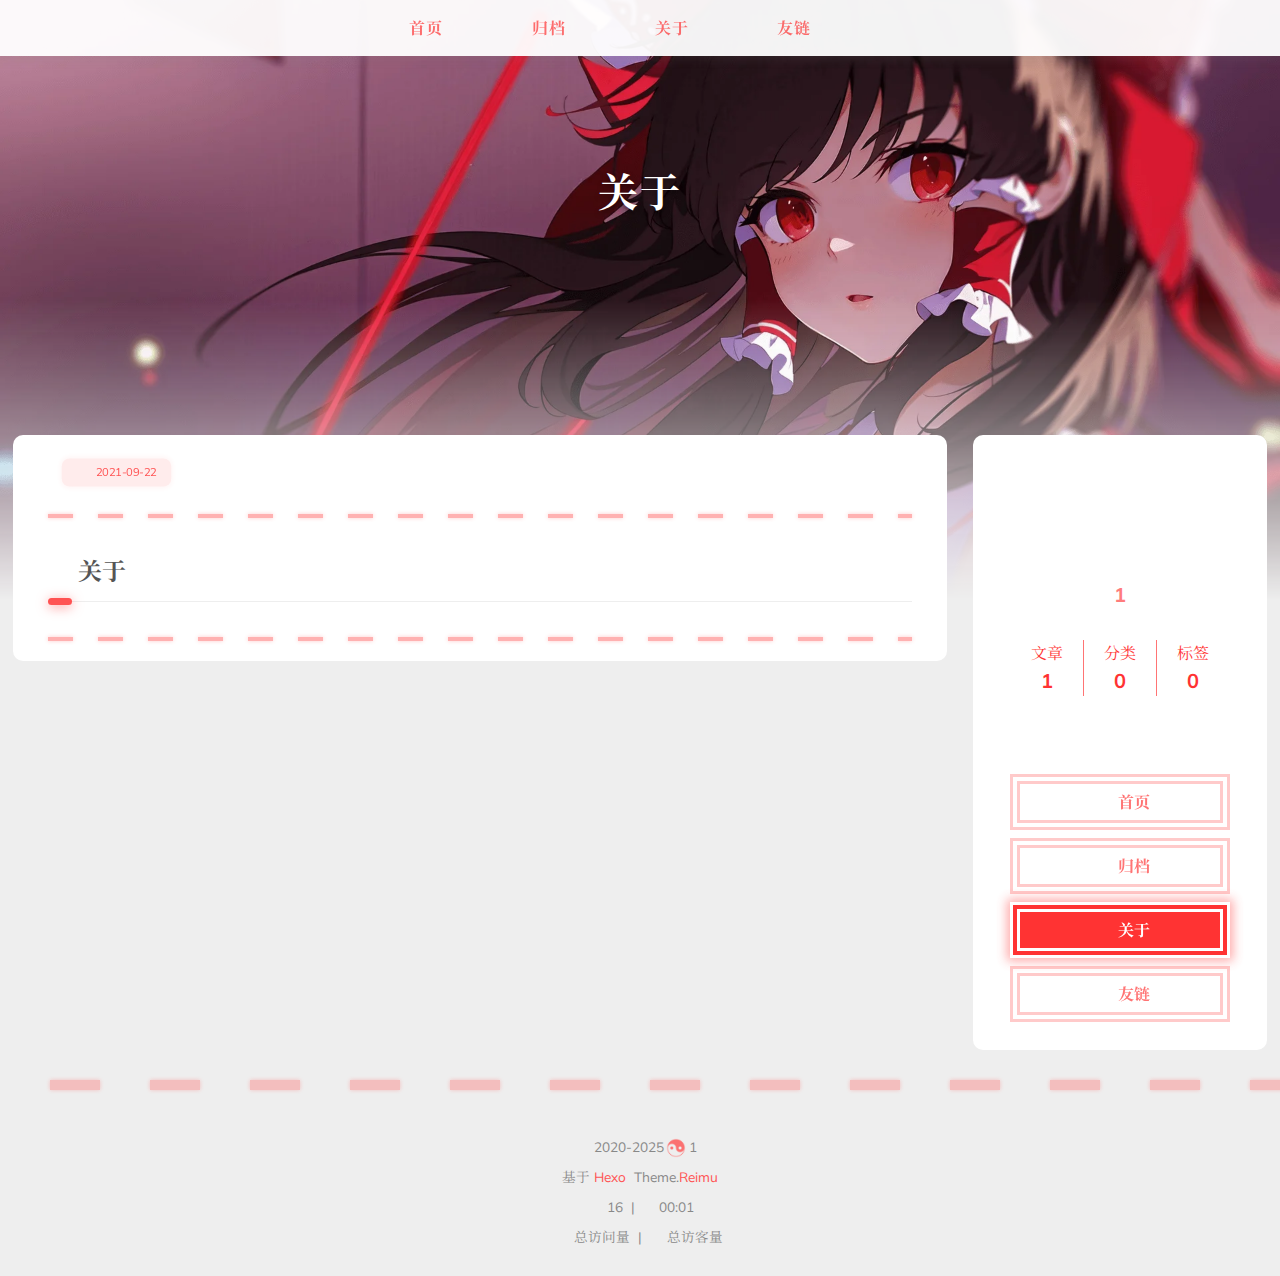
==== about/index.html @ 9345ba69 "Site updated: 2025-03-13 12:54:24" ====
<!DOCTYPE html>
  <html lang="zh-CN"  
    
      data-theme-mode="auto"
    
  >
  <head>
  
  <meta charset="utf-8">
  

  

  

  <script>window.REIMU_CONFIG = {};window.REIMU_CONFIG.icon_font = '4552607_0khxww3tj3q9';window.REIMU_CONFIG.clipboard_tips = {"success":"复制成功(*^▽^*)","fail":"复制失败 (ﾟ⊿ﾟ)ﾂ","copyright":{"enable":false,"count":50,"content":"本文版权：本博客所有文章除特别声明外，均采用 BY-NC-SA 许可协议。转载请注明出处！"}};window.REIMU_CONFIG.code_block = {"expand":true};window.REIMU_CONFIG.base = 'https://01.github.io';</script>
  
  <title>
    关于 |
    
    01&#39;blog
  </title>
  <meta name="viewport" content="width=device-width, initial-scale=1, shrink-to-fit=no">
  <link rel="preconnect" href="https://fonts.gstatic.com/" crossorigin><link rel="preload" as="style" href="https://fonts.googleapis.com/css?family=Mulish:400,400italic,700,700italic%7CNoto%20Serif%20SC:400,400italic,700,700italic&display=swap"><link rel="stylesheet" href="https://fonts.googleapis.com/css?family=Mulish:400,400italic,700,700italic%7CNoto%20Serif%20SC:400,400italic,700,700italic&display=swap" media="print" onload="this.media&#x3D;&#39;all&#39;">
  
    <link rel="preload" href="//at.alicdn.com/t/c/font_4552607_0khxww3tj3q9.woff2" as="font" type="font/woff2" crossorigin="anonymous">
  
  
    
<link rel="stylesheet" href="/css/loader.css">

  
  
    <meta name="description" content="关于">
<meta property="og:type" content="website">
<meta property="og:title" content="关于">
<meta property="og:url" content="https://01.github.io/about/index.html">
<meta property="og:site_name" content="01&#39;blog">
<meta property="og:description" content="关于">
<meta property="og:locale" content="zh_CN">
<meta property="og:image" content="https://01.github.io/images/banner.webp">
<meta property="article:published_time" content="2021-09-22T13:01:47.000Z">
<meta property="article:modified_time" content="2025-03-01T14:42:42.000Z">
<meta property="article:author" content="1">
<meta name="twitter:card" content="summary">
<meta name="twitter:image" content="https://01.github.io/images/banner.webp">
  
  
    <link rel="alternate" href="/atom.xml" title="01'blog" type="application/atom+xml">
  
  
    <link rel="shortcut icon" href="/images/favicon.ico">
  
  
<link rel="stylesheet" href="/css/style.css">

  <link rel="preload" href="https://npm.webcache.cn/photoswipe@5.4.4/dist/photoswipe.css" as="style" onload="this.onload=null;this.rel='stylesheet'">
  
  
  
  
    
<script src="https://npm.webcache.cn/pace-js@1.2.4/pace.min.js" integrity="sha384-k6YtvFUEIuEFBdrLKJ3YAUbBki333tj1CSUisai5Cswsg9wcLNaPzsTHDswp4Az8" crossorigin="anonymous"></script>

  
  
    
<link rel="stylesheet" href="https://npm.webcache.cn/@reimujs/aos@0.1.0/dist/aos.css">

  
  
  
<meta name="generator" content="Hexo 7.3.0"></head>

  <body>
    
    
  <div id='loader'>
    <div class="loading-left-bg loading-bg"></div>
    <div class="loading-right-bg loading-bg"></div>
    <div class="spinner-box">
      <div class="loading-taichi">
        
          <svg width="150" height="150" viewBox="0 0 1024 1024" class="icon" version="1.1" xmlns="https://www.w3.org/2000/svg" shape-rendering="geometricPrecision">
            <path d="M303.5 432A80 80 0 0 1 291.5 592A80 80 0 0 1 303.5 432z" fill="var(--red-1, #ff5252)" />
            <path d="M512 65A447 447 0 0 1 512 959L512 929A417 417 0 0 0 512 95A417 417 0 0 0 512 929L512 959A447 447 0 0 1 512 65z 
           M512 95A417 417 0 0 1 929 512A208.5 208.5 0 0 1 720.5 720.5L720.5 592A80 80 0 0 0 720.5 432A80 80 0 0 0 720.5 592L720.5 720.5A208.5 208.5 0 0 1 512 512A208.5 208.5 0 0 0 303.5 303.5A208.5 208.5 0 0 0 95 512A417 417 0 0 1 512 95z" fill="var(--red-1, #ff5252)" />
          </svg>
        
      </div>
      <div class="loading-word">少女祈祷中...</div>
    </div>
  </div>
  </div>
  <script>
    var time = null;
    var startLoading = () => {
      time = Date.now();
      document.getElementById('loader').classList.remove("loading");
    }
    var endLoading = () => {
      if (!time) {
        document.body.style.overflow = 'auto';
        document.getElementById('loader').classList.add("loading");
      } else {
        if (Date.now() - time > 500) {
          time = null;
          document.body.style.overflow = 'auto';
          document.getElementById('loader').classList.add("loading");
        } else {
          setTimeout(endLoading, 500 - (Date.now() - time));
          time = null;
        }
      }
    }
    window.addEventListener('DOMContentLoaded', endLoading);
    document.getElementById('loader').addEventListener('click', endLoading);
  </script>

<div id="copy-tooltip" style="pointer-events: none; opacity: 0; transition: all 0.2s ease; position: fixed;top: 50%;left: 50%;z-index: 999;transform: translate(-50%, -50%);color: white;background: rgba(0, 0, 0, 0.5);padding: 10px 15px;border-radius: 10px;">
</div>


    <div id="container">
      <div id="wrap">
        <div id="header-nav">
  <nav id="main-nav">
    
      
        <span class="main-nav-link-wrap">
          <div class="main-nav-icon icon rotate">
            &#xe62b;
          </div>
          <a class="main-nav-link" href="/">首页</a>
        </span>
      
        <span class="main-nav-link-wrap">
          <div class="main-nav-icon icon rotate">
            &#xe62b;
          </div>
          <a class="main-nav-link" href="/archives">归档</a>
        </span>
      
        <span class="main-nav-link-wrap">
          <div class="main-nav-icon icon rotate">
            &#xe62b;
          </div>
          <a class="main-nav-link" href="/about">关于</a>
        </span>
      
        <span class="main-nav-link-wrap">
          <div class="main-nav-icon icon rotate">
            &#xe62b;
          </div>
          <a class="main-nav-link" href="/friend">友链</a>
        </span>
      
    
    <a id="main-nav-toggle" class="nav-icon"></a>
  </nav>
  <nav id="sub-nav">
    
      <a id="nav-rss-link" class="nav-icon" href="/atom.xml" title="RSS 订阅" target="_blank"></a>
    
    
    
  </nav>
  
</div>
<header id="header">
  
    <picture>
      
    </picture>
    
      <img fetchpriority="high" src="/images/banner.webp" alt="关于">
    
  
  <div id="header-outer">
    <div id="header-title">
      
        
        
          <a href="/" id="logo">
            <h1 data-aos="slide-up">关于</h1>
          </a>
        
      
      
        
        <h2 id="subtitle-wrap" data-aos="slide-down">
          
        </h2>
      
    </div>
  </div>
</header>

        <div id="content"  class="sidebar-right" >
          <aside id="sidebar">
  
  
  
  <div class="sidebar-wrapper ">
    <div class="sidebar-wrap" data-aos="fade-up">
      
        <div class="sidebar-author">
  <img data-src="/avatar/avatar.webp" data-sizes="auto" alt="1" class="lazyload">
  <div class="sidebar-author-name">1</div>
  <div class="sidebar-description"></div>
</div>
<div class="sidebar-state">
  <div class="sidebar-state-article">
    <div>文章</div>
    <div class="sidebar-state-number">1</div>
  </div>
  <div class="sidebar-state-category">
    <div>分类</div>
    <div class="sidebar-state-number">0</div>
  </div>
  <div class="sidebar-state-tag">
    <div>标签</div>
    <div class="sidebar-state-number">0</div>
  </div>
</div>
<div class="sidebar-social">
  
    <div class="icon-email sidebar-social-icon">
      <a href=18510805232@163.com itemprop="url" target="_blank" aria-label="email" rel="noopener external nofollow noreferrer"></a>
    </div>
  
</div>
<div class="sidebar-menu">
  
    
      <div class="sidebar-menu-link-wrap">
        <a class="sidebar-menu-link-dummy" href="/" aria-label="首页"></a>
        <div class="sidebar-menu-icon icon rotate">
          &#xe62b;
        </div>
        <div class="sidebar-menu-link">首页</div>
      </div>
    
      <div class="sidebar-menu-link-wrap">
        <a class="sidebar-menu-link-dummy" href="/archives" aria-label="归档"></a>
        <div class="sidebar-menu-icon icon rotate">
          &#xe62b;
        </div>
        <div class="sidebar-menu-link">归档</div>
      </div>
    
      <div class="sidebar-menu-link-wrap">
        <a class="sidebar-menu-link-dummy" href="/about" aria-label="关于"></a>
        <div class="sidebar-menu-icon icon rotate">
          &#xe62b;
        </div>
        <div class="sidebar-menu-link">关于</div>
      </div>
    
      <div class="sidebar-menu-link-wrap">
        <a class="sidebar-menu-link-dummy" href="/friend" aria-label="友链"></a>
        <div class="sidebar-menu-icon icon rotate">
          &#xe62b;
        </div>
        <div class="sidebar-menu-link">友链</div>
      </div>
    
  
</div>

      
      
    </div>
  </div>

  <div class="sidebar-widget">
  
  </div>
  
</aside>

          <section id="main"><article id="page-" class="h-entry article article-type-page" itemprop="blogPost" itemscope itemtype="https://schema.org/BlogPosting">
  <div class="article-inner" data-aos="fade-up">
    <div class="article-meta">
      <div class="article-date">
  <span class="article-date-link" data-aos="zoom-in">
    <time datetime="2021-09-22T13:01:47.000Z" itemprop="datePublished">2021-09-22</time>
    <time style="display: none;" id="post-update-time">2025-03-01</time>
  </span>
</div>

      

    </div>
    <div class="hr-line"></div>
    

    <div class="e-content article-entry" itemprop="articleBody">
      
      
        <h2 id="关于"><a class="markdownIt-Anchor" href="#关于"></a> 关于</h2>

      
    </div>
    <footer class="article-footer">
      
      
      
      
      
      
      
      
      

    </footer>
  </div>
  

</article>






</section>
        </div>
        
        
        <footer id="footer">
  <div style="width: 100%; overflow: hidden">
    <div class="footer-line"></div>
  </div>
  <div id="footer-info">
    
    <div>
      <span class="icon-copyright"></span>
      2020-2025
      <span class="footer-info-sep rotate"></span>
      1
    </div>
    
      <div>
        基于&nbsp;<a href="https://hexo.io/" rel="noopener external nofollow noreferrer" target="_blank">Hexo</a>&nbsp;
        Theme.<a href="https://github.com/D-Sketon/hexo-theme-reimu" rel="noopener external nofollow noreferrer" target="_blank">Reimu</a>
      </div>
    
    
      <div>
        <span class="icon-brush"></span>
        16
        &nbsp;|&nbsp;
        <span class="icon-coffee"></span>
        00:01
      </div>
    
    
    
    
      <div>
        <span class="icon-eye"></span>
        <span id="busuanzi_container_site_pv">总访问量&nbsp;<span id="busuanzi_value_site_pv"></span></span>
        &nbsp;|&nbsp;
        <span class="icon-user"></span>
        <span id="busuanzi_container_site_uv">总访客量&nbsp;<span id="busuanzi_value_site_uv"></span></span>
      </div>
    
  </div>
</footer>

        
          <div class="sidebar-top">
            <div class="sidebar-top-taichi rotate"></div>
            <div class="arrow-up"></div>
          </div>
        
        <div id="mask" class="hide"></div>
      </div>
      <nav id="mobile-nav">
  <div class="sidebar-wrap">
    
      <div class="sidebar-author">
  <img data-src="/avatar/avatar.webp" data-sizes="auto" alt="1" class="lazyload">
  <div class="sidebar-author-name">1</div>
  <div class="sidebar-description"></div>
</div>
<div class="sidebar-state">
  <div class="sidebar-state-article">
    <div>文章</div>
    <div class="sidebar-state-number">1</div>
  </div>
  <div class="sidebar-state-category">
    <div>分类</div>
    <div class="sidebar-state-number">0</div>
  </div>
  <div class="sidebar-state-tag">
    <div>标签</div>
    <div class="sidebar-state-number">0</div>
  </div>
</div>
<div class="sidebar-social">
  
    <div class="icon-email sidebar-social-icon">
      <a href=18510805232@163.com itemprop="url" target="_blank" aria-label="email" rel="noopener external nofollow noreferrer"></a>
    </div>
  
</div>
<div class="sidebar-menu">
  
    
      <div class="sidebar-menu-link-wrap">
        <a class="sidebar-menu-link-dummy" href="/" aria-label="首页"></a>
        <div class="sidebar-menu-icon icon rotate">
          &#xe62b;
        </div>
        <div class="sidebar-menu-link">首页</div>
      </div>
    
      <div class="sidebar-menu-link-wrap">
        <a class="sidebar-menu-link-dummy" href="/archives" aria-label="归档"></a>
        <div class="sidebar-menu-icon icon rotate">
          &#xe62b;
        </div>
        <div class="sidebar-menu-link">归档</div>
      </div>
    
      <div class="sidebar-menu-link-wrap">
        <a class="sidebar-menu-link-dummy" href="/about" aria-label="关于"></a>
        <div class="sidebar-menu-icon icon rotate">
          &#xe62b;
        </div>
        <div class="sidebar-menu-link">关于</div>
      </div>
    
      <div class="sidebar-menu-link-wrap">
        <a class="sidebar-menu-link-dummy" href="/friend" aria-label="友链"></a>
        <div class="sidebar-menu-icon icon rotate">
          &#xe62b;
        </div>
        <div class="sidebar-menu-link">友链</div>
      </div>
    
  
</div>

    
  </div>
  
</nav>

    </div>
    
    
<script src="https://npm.webcache.cn/lazysizes@5.3.2/lazysizes.min.js" integrity="sha384-3gT&#x2F;vsepWkfz&#x2F;ff7PpWNUeMzeWoH3cDhm&#x2F;A8jM7ouoAK0&#x2F;fP&#x2F;9bcHHR5kHq2nf+e" crossorigin="anonymous"></script>


<script src="https://npm.webcache.cn/clipboard@2.0.11/dist/clipboard.min.js" integrity="sha384-J08i8An&#x2F;QeARD9ExYpvphB8BsyOj3Gh2TSh1aLINKO3L0cMSH2dN3E22zFoXEi0Q" crossorigin="anonymous"></script>



<script src="/js/script.js"></script>



  
<script src="/js/aos.js"></script>

  <script>
    var aosInit = () => {
      AOS.init({
        duration: 1000,
        easing: "ease",
        once: true,
        offset: 50,
      });
    };
    if (document.readyState === 'loading') {
      document.addEventListener('DOMContentLoaded', aosInit);
    } else {
      aosInit();
    }
  </script>



<script src="/js/pjax_script.js" data-pjax></script>







  
<script src="https://npm.webcache.cn/mouse-firework@0.1.0/dist/index.umd.js" integrity="sha384-KM6i7tu43nYd6e0beIljxHMC5tZc58XBDu7pPA58w50h18Jsx7gLdimfS09RXlKv" crossorigin="anonymous"></script>

  <script>
    window.firework && window.firework(JSON.parse('{"excludeElements":["a","button"],"particles":[{"shape":"circle","move":["emit"],"easing":"easeOutExpo","colors":["#ff5252","#ff7c7c","#ffafaf","#ffd0d0"],"number":20,"duration":[1200,1800],"shapeOptions":{"radius":[16,32],"alpha":[0.3,0.5]}},{"shape":"circle","move":["diffuse"],"easing":"easeOutExpo","colors":["#ff0000"],"number":1,"duration":[1200,1800],"shapeOptions":{"radius":20,"alpha":[0.2,0.5],"lineWidth":6}}]}'))
  </script>










<div id="lazy-script">
  <div>
    
      
      
      <script data-pjax>
        window.REIMU_POST = {
          author: "1",
          title: "关于",
          url: "https://01.github.io/about/index.html",
          excerpt: "",
          description: "",
          stripContent: " 关于 ",
          date: "Wed Sep 22 2021 21:01:47 GMT+0800",
          updated: "Sat Mar 01 2025 22:42:42 GMT+0800",
          cover: "/images/banner.webp",
        };
      </script>
       
    
    
      
        
<script src="/js/insert_highlight.js" data-pjax></script>

        
      
    
    
      <script type="module" data-pjax>
        const PhotoSwipeLightbox = (await safeImport("https://npm.webcache.cn/photoswipe@5.4.4/dist/photoswipe-lightbox.esm.min.js", "sha384-DiL6M/gG+wmTxmCRZyD1zee6lIhawn5TGvED0FOh7fXcN9B0aZ9dexSF/N6lrZi/")).default;
        
        const pswp = () => {
          if (_$$('.article-entry a.article-gallery-item').length > 0) {
            new PhotoSwipeLightbox({
              gallery: '.article-entry',
              children: 'a.article-gallery-item',
              pswpModule: () => safeImport("https://npm.webcache.cn/photoswipe@5.4.4/dist/photoswipe.esm.min.js", "sha384-WkkO3GCmgkC3VQWpaV8DqhKJqpzpF9JoByxDmnV8+oTJ7m3DfYEWX1fu1scuS4+s")
            }).init();
          }
          if(_$$('.article-gallery a.article-gallery-item').length > 0) {
            new PhotoSwipeLightbox({
              gallery: '.article-gallery',
              children: 'a.article-gallery-item',
              pswpModule: () => safeImport("https://npm.webcache.cn/photoswipe@5.4.4/dist/photoswipe.esm.min.js", "sha384-WkkO3GCmgkC3VQWpaV8DqhKJqpzpF9JoByxDmnV8+oTJ7m3DfYEWX1fu1scuS4+s")
            }).init();
          }
          window.lightboxStatus = 'done';
          window.removeEventListener('lightbox:ready', pswp);
        }
        if(window.lightboxStatus === 'ready') {
          pswp()
        } else {
          window.addEventListener('lightbox:ready', pswp);
        }
      </script>
      








    
  </div>
</div>


  <script>
    console.log(String.raw`%c 
 ______     ______     __     __    __     __  __    
/\  == \   /\  ___\   /\ \   /\ "-./  \   /\ \/\ \   
\ \  __<   \ \  __\   \ \ \  \ \ \-./\ \  \ \ \_\ \  
 \ \_\ \_\  \ \_____\  \ \_\  \ \_\ \ \_\  \ \_____\ 
  \/_/ /_/   \/_____/   \/_/   \/_/  \/_/   \/_____/ 
                                                  
`,'color: #ff5252;')
    console.log('%c Theme.Reimu v' + '1.5.2' + ' %c https://github.com/D-Sketon/hexo-theme-reimu ', 'color: white; background: #ff5252; padding:5px 0;', 'padding:4px;border:1px solid #ff5252;')
  </script>
  



  
<script src="https://npm.webcache.cn/busuanzi@2.3.0/bsz.pure.mini.js" integrity="sha384-0M75wtSkhjIInv4coYlaJU83+OypaRCIq2SukQVQX04eGTCBXJDuWAbJet56id+S" crossorigin="anonymous" async></script>




<script>
  if ('serviceWorker' in navigator) {
    navigator.serviceWorker.getRegistrations().then((registrations) => {
      for (let registration of registrations) {
        registration.unregister();
      }
    });
  }
</script>







    
  </body>
  </html>
---- css/loader.css ----
[data-theme="dark"] #loader .loading-bg {
  background-color: rgba(37,37,37,0.9);
}
[data-theme="dark"] #loader .spinner-box .loading-word {
  color: var(--red-1, #ff5252);
}
#loader .loading-bg {
  position: fixed;
  z-index: 1000;
  width: 50%;
  height: 100%;
  background-color: rgba(255,255,255,0.9);
  transition: 0.8s;
}
#loader .loading-right-bg {
  right: 0;
}
#loader .spinner-box {
  position: fixed;
  z-index: 1001;
  display: flex;
  justify-content: center;
  align-items: center;
  width: 100%;
  height: 100vh;
  opacity: 1;
  transition: 0.5s;
}
#loader .spinner-box .loading-taichi {
  opacity: 0.8;
  animation: rotate-all 2s linear infinite;
}
#loader .spinner-box .loading-word {
  position: absolute;
  color: var(--red-1, #ff5252);
  top: calc(50% + 110px);
  left: 50%;
  transform: translate(-50%, -50%);
  font: 700 1.2rem Mulish, 'Noto Serif SC', 'Noto Serif JP', -apple-system, 'PingFang SC', 'Microsoft YaHei', sans-serif;
}
#loader.loading .loading-left-bg {
  transform: translate(-100%, 0);
}
#loader.loading .loading-right-bg {
  transform: translate(100%, 0);
}
#loader.loading .spinner-box {
  opacity: 0;
  visibility: hidden;
}
@keyframes rotate-all {
  100% {
    transform: rotate(360deg);
  }
}
---- css/style.css ----
:root {
  --red-0: #f00;
  --red-1: #ff5252;
  --red-2: #ff7c7c;
  --red-3: #ffafaf;
  --red-4: #ffd0d0;
  --red-5: #ffecec;
  --red-5-5: #fff3f3;
  --red-6: #fff7f7;
  --grey-9: #888;
  --grey-7: var(--color-default);
  --color-archive-year: #000;
  --color-default: #555;
  --color-border: var(--red-3);
  --color-link: var(--red-1);
  --color-background: #eee;
  --color-code-background: #f8f8f8;
  --color-header-background: rgba(255,255,255,0.9);
  --color-footer-background: #fff;
  --color-mobile-nav-background: #fff;
  --color-wrap: #fff;
  --color-sticky: #fff;
  --color-h2-border: #eee;
  --color-meta-shadow: var(--red-6);
  --color-hover-shadow: rgba(120,120,120,0.15);
  --color-h2-after: var(--red-1);
  --color-red-6-shadow: rgba(255,78,78,0.6);
  --color-red-3-shadow: rgba(255,78,78,0.3);
  --highlight-nav: #e6e6e6;
  --highlight-scrollbar: #d6d6d6;
  --highlight-background: #f7f7f7;
  --highlight-current-line: #dadada;
  --highlight-selection: #e9e9e9;
  --highlight-foreground: #4d4d4d;
  --highlight-comment: #7d7d7d;
  --highlight-red: #c8362b;
  --highlight-orange: #b66014;
  --highlight-yellow: #cb911d;
  --highlight-green: #2ea52e;
  --highlight-aqua: #479d9d;
  --highlight-blue: #1973b8;
  --highlight-purple: #7135ac;
  --cursor-default: url("../images/cursor/reimu-cursor-default.png"), auto;
  --cursor-pointer: url("../images/cursor/reimu-cursor-pointer.png"), pointer;
  --cursor-text: url("../images/cursor/reimu-cursor-text.png"), text;
  --footer-icon: url("../images/taichi.png");
  --sponsor-icon: url("../images/taichi.png");
  --top-icon: url("../images/taichi.png");
}
[data-theme="dark"]:root {
  --red-0: var(--red-1);
  --red-4: rgba(255,208,208,0.5);
  --red-5: rgba(255,228,228,0.15);
  --red-5-5: rgba(255,236,236,0.05);
  --red-6: rgba(255,243,243,0.2);
  --color-archive-year: #999;
  --color-default: #999;
  --color-border: var(--red-5);
  --color-background: #21252b;
  --color-code-background: rgba(232,232,232,0.1);
  --color-header-background: #222;
  --color-footer-background: #21252b;
  --color-mobile-nav-background: #21252b;
  --color-wrap: #272b30;
  --color-h2-border: #47474a;
  --color-meta-shadow: rgba(0,0,0,0.2);
  --color-hover-shadow: rgba(0,0,0,0.2);
  --highlight-nav: #2e353f;
  --highlight-scrollbar: #454d59;
  --highlight-background: #22272e;
  --highlight-current-line: #393939;
  --highlight-selection: #515151;
  --highlight-foreground: #ccc;
  --highlight-comment: #999;
  --highlight-red: #f47067;
  --highlight-orange: #f69d50;
  --highlight-yellow: #fc6;
  --highlight-green: #9c9;
  --highlight-aqua: #6cc;
  --highlight-blue: #54b6ff;
  --highlight-purple: #dcbdfb;
}
[data-theme="dark"]:root img {
  filter: brightness(70%);
}
[data-theme="dark"]:root .pswp__img {
  opacity: 1;
  filter: none;
  animation: none;
}
[data-theme="dark"]:root img.lazyloaded {
  opacity: 1;
  animation: blur-darken 0.8s ease-in-out forwards;
}
body [data-aos='fade-up'] {
  transform: translate3d(0, 30px, 0);
}
body [data-aos='zoom-in'] {
  transform: scale(0.8);
}
[data-aos^=fade],
[data-aos^=zoom] {
  transition-property: all !important;
}
@keyframes blur {
  0% {
    filter: blur(10px);
  }
  to {
    filter: blur(0);
  }
}
@keyframes blur-darken {
  0% {
    filter: blur(10px) brightness(70%);
  }
  to {
    filter: blur(0) brightness(70%);
  }
}
@keyframes rotate-all {
  100% {
    transform: rotate(360deg);
  }
}
@keyframes transform-all {
  100% {
    transform: translateX(-100px);
  }
}
.article-entry h1 {
  font-size: 2em;
}
.article-entry h2 {
  font-size: 1.5em;
  position: relative;
}
.article-entry h2:before {
  content: "";
  position: absolute;
  width: 100%;
  border-bottom: 1px solid var(--color-h2-border);
  bottom: -15px;
  box-sizing: unset;
  transition: 1s;
}
.article-entry h2:after {
  content: "";
  position: absolute;
  background: var(--color-h2-after);
  width: 1em;
  height: 7px;
  bottom: -18px;
  left: 0;
  border-radius: 10px;
  box-shadow: 0 2px 12px var(--color-red-6-shadow);
  transition: 0.3s;
}
.article-entry h2:hover:after {
  width: 3em;
}
.article-entry h3 {
  font-size: 1.3em;
}
.article-entry h4 {
  font-size: 1.2em;
}
.article-entry h5 {
  font-size: 1em;
}
.article-entry h6 {
  font-size: 1em;
  color: var(--grey-9);
}
.article-entry hr {
  margin: 10px 0;
  opacity: 0.3;
  height: 4px;
  background-image: linear-gradient(to right, var(--red-0) 50%, transparent 0%);
  background-size: 50px 4px;
  background-repeat: repeat-x;
  border: none;
  filter: drop-shadow(0px 0px 2px var(--red-1));
  transition: opacity 0.3s;
}
.article-entry hr:hover {
  opacity: 0.5;
}
.article-entry strong {
  font-weight: bold;
}
.article-entry em,
.article-entry cite {
  font-style: italic;
}
.article-entry sup,
.article-entry sub {
  font-size: 0.75em;
  line-height: 0;
  position: relative;
  vertical-align: baseline;
}
.article-entry sup {
  top: -0.5em;
}
.article-entry sub {
  bottom: -0.2em;
}
.article-entry small {
  font-size: 0.85em;
}
.article-entry acronym,
.article-entry abbr {
  text-decoration: none;
  border-bottom: 1px dotted;
}
.article-entry ul,
.article-entry ol,
.article-entry dl {
  margin: 0 20px;
  line-height: 1.8em;
}
.article-entry ul ul,
.article-entry ol ul,
.article-entry ul ol,
.article-entry ol ol {
  margin-top: 0;
  margin-bottom: 0;
}
.article-entry ul {
  list-style: disc;
}
.article-entry ol {
  list-style: decimal;
}
.article-entry dt {
  font-weight: bold;
}
@font-face {
  font-family: "iconfont";
  src: url("//at.alicdn.com/t/c/font_4552607_0khxww3tj3q9.woff2") format('woff2');
  font-display: swap;
}
.tag-wrap .archives-tag-list-link:before {
  font-family: "iconfont";
  content: "\e622";
}
.category-wrap .archives-category-list-link:before {
  font-family: "iconfont";
  content: "\e604";
}
.article-date-link:before {
  font-family: "iconfont";
  content: "\e606";
}
.article-category-link:before {
  font-family: "iconfont";
  content: "\e604";
}
.article-tag-list-link:before {
  font-family: "iconfont";
  content: "\e622";
}
.article-comment-link:before {
  font-family: "iconfont";
  content: "\e608";
}
.icon-copyright:before {
  font-family: "iconfont";
  content: "\e60a";
}
.icon-brush:before {
  font-family: "iconfont";
  content: "\e618";
}
.icon-coffee:before {
  font-family: "iconfont";
  content: "\e607";
}
.icon-eye:before {
  font-family: "iconfont";
  content: "\e60f";
}
.icon-user:before {
  font-family: "iconfont";
  content: "\e628";
}
#main-nav-toggle:before {
  font-family: "iconfont";
  content: "\e62f";
}
#nav-rss-link:before {
  font-family: "iconfont";
  content: "\e61f";
}
#nav-search-btn:before {
  font-family: "iconfont";
  content: "\e631";
}
#nav-sun-btn:before {
  font-family: "iconfont";
  content: "\e621";
}
#nav-moon-btn:before {
  font-family: "iconfont";
  content: "\e617";
}
#nav-circle-half-stroke-btn:before {
  font-family: "iconfont";
  content: "\e641";
}
#nav-language-btn:before {
  font-family: "iconfont";
  content: "\e642";
}
.icon-copy:before {
  font-family: "iconfont";
  content: "\e60c";
}
.icon-chevron-down:before {
  font-family: "iconfont";
  content: "\e609";
}
.icon-check:before {
  font-family: "iconfont";
  content: "\e636";
}
.icon-times:before {
  font-family: "iconfont";
  content: "\e637";
}
.icon-calendar:before {
  font-family: "iconfont";
  content: "\e605";
}
.icon-pencil:before {
  font-family: "iconfont";
  content: "\e61b";
}
.icon-clock:before {
  font-family: "iconfont";
  content: "\e613";
}
.post-sticky:before {
  font-family: "iconfont";
  content: "\e627";
}
.reimu-popup .popup-btn-close:before {
  font-family: "iconfont";
  content: "\e626";
}
.reimu-search-input-icon:before {
  font-family: "iconfont";
  content: "\e631";
}
.ais-pagination--item__previous a:before {
  font-family: "iconfont";
  content: "\e601";
}
.ais-pagination--item__next a:before {
  font-family: "iconfont";
  content: "\e630";
}
.icon-email:before {
  content: "\e63c";
}
.sidebar-btn-wrapper .sidebar-toc-btn:before {
  font-family: "iconfont";
  content: "\e633";
}
.sidebar-btn-wrapper .sidebar-common-btn:before {
  font-family: "iconfont";
  content: "\e632";
}
.sidebar-top .arrow-up:before {
  font-family: "iconfont";
  content: "\e634";
}
.icon-link:before {
  font-family: "iconfont";
  content: "\e639";
}
.icon-globe:before {
  font-family: "iconfont";
  content: "\e638";
}
.icon-creative-commons:before {
  font-family: "iconfont";
  content: "\e63a";
}
.icon-taichi:before {
  font-family: "iconfont";
  content: "\e62b";
}
.icon-image:before {
  font-family: "iconfont";
  content: "\e63f";
}
.icon {
  font-family: "iconfont";
}
html,
body,
div,
span,
applet,
object,
iframe,
h1,
h2,
h3,
h4,
h5,
h6,
p,
blockquote,
pre,
a,
abbr,
acronym,
address,
big,
cite,
code,
del,
dfn,
em,
img,
ins,
kbd,
q,
s,
samp,
small,
strike,
strong,
sub,
sup,
tt,
var,
dl,
dt,
dd,
ol,
ul,
li,
fieldset,
form,
label,
legend,
table,
caption,
tbody,
tfoot,
thead,
tr,
th,
td {
  margin: 0;
  padding: 0;
  border: 0;
  outline: 0;
  font-weight: inherit;
  font-style: inherit;
  font-family: inherit;
  font-size: 100%;
  vertical-align: baseline;
}
body {
  line-height: 1;
  color: #000;
  background: #fff;
}
ol,
ul {
  list-style: none;
}
table {
  border-collapse: separate;
  border-spacing: 0;
  vertical-align: middle;
}
caption,
th,
td {
  text-align: left;
  font-weight: normal;
  vertical-align: middle;
}
a img {
  border: none;
}
h1,
h2,
h3,
h4,
h5,
h6 {
  font-family: 'Mulish','Noto Serif SC', '-apple-system','PingFang SC','Microsoft YaHei','sans-serif';
  font-weight: 700;
}
input,
button {
  margin: 0;
  padding: 0;
}
input::-moz-focus-inner,
button::-moz-focus-inner {
  border: 0;
  padding: 0;
}
html,
body,
#container {
  height: 100%;
  scroll-behavior: smooth;
  cursor: var(--cursor-default);
}
body {
  width: 100%;
  background: var(--color-background);
  -webkit-text-size-adjust: 100%;
  -webkit-font-smoothing: antialiased;
  text-size-adjust: 100%;
  font-family: 'Mulish','Noto Serif SC', '-apple-system','PingFang SC','Microsoft YaHei','sans-serif';
  transition: background 1s;
}
body ::selection {
  background: var(--red-1);
  color: #fff;
}
a {
  cursor: var(--cursor-pointer) !important;
}
.site-search input {
  cursor: var(--cursor-text) !important;
}
#main span,
#main p,
#main code,
#main kbd,
#main input,
#main textarea {
  cursor: var(--cursor-text) !important;
}
#main nav span {
  cursor: var(--cursor-default) !important;
}
#container {
  position: relative;
}
.mobile-nav-on {
  overflow: hidden !important;
}
#wrap {
  position: absolute;
  z-index: 1;
  top: 0;
  left: 0;
  height: 100%;
  width: 100%;
  transition: 1s;
  background: var(--color-background);
}
#main {
  flex: 1;
  padding: 0 10px;
  max-width: 100%;
  box-sizing: border-box;
}
@media screen and (max-width: 959px) {
  #main {
    min-width: 100%;
  }
}
#content {
  position: relative;
  display: flex;
  padding-top: 5px;
  align-items: stretch;
  max-width: 1350px;
  margin: 0 auto;
  overflow: visible;
}
@media screen and (min-width: 960px) {
  .sidebar-left #main,
  .sidebar-right #main {
    padding: 0;
    width: 73%;
    margin: 0 1%;
  }
}
#content.sidebar-right {
  flex-direction: row-reverse;
}
#mask {
  z-index: 1000;
  position: fixed;
  top: 0;
  left: 0;
  width: 100%;
  height: 100%;
  background: rgba(0,0,0,0.3);
  backdrop-filter: blur(3px);
  -webkit-backdrop-filter: blur(3px);
  opacity: 1;
  transition: 0.3s;
}
#mask.hide {
  opacity: 0;
  visibility: hidden;
}
#header {
  min-height: 400px;
  height: 35vh;
  position: relative;
}
#header img {
  position: absolute;
  top: 0;
  left: 0;
  width: 100%;
  height: 150%;
  z-index: -2;
  user-select: none;
  display: block;
  object-fit: cover;
  transition: 0.3s;
  -webkit-mask: linear-gradient(to top, transparent, #fff 50%);
  mask: linear-gradient(to top, transparent, #fff 50%);
}
@media screen and (max-width: 959px) {
  #header img {
    height: 120%;
  }
}
@media screen and (max-width: 767px) {
  #header img {
    height: 100%;
  }
}
#header-outer {
  height: 100%;
  position: relative;
  max-width: 100%;
}
[data-theme="dark"] #header-nav:hover {
  background: var(--color-header-background);
}
#header-nav {
  position: fixed;
  top: 0;
  left: 0;
  right: 0;
  display: flex;
  justify-content: center;
  background: var(--color-header-background);
  box-shadow: 0 0 10px 3px var(--color-hover-shadow);
  transition: background 1s, top 0.3s;
  z-index: 200;
}
#header-nav:hover {
  background: rgba(255,255,255,0.95);
}
#header-nav.header-nav-hidden {
  top: -80px;
}
#header-title {
  font-family: 'Mulish','Noto Serif SC', '-apple-system','PingFang SC','Microsoft YaHei','sans-serif';
  font-weight: 700;
  text-align: center;
  position: absolute;
  top: 50%;
  margin: -20px 2.5% 0;
  width: 95%;
}
#logo,
#subtitle {
  text-decoration: none;
  color: #fff;
}
#logo {
  font-size: 40px;
  font-weight: 700;
  letter-spacing: 2px;
  display: inline-block;
  transform: translateY(-20%);
  text-shadow: 0 0.2rem 0.3rem rgba(0,0,0,0.5);
}
@media screen and (max-width: 959px) {
  #logo {
    font-size: 35px;
  }
}
@media screen and (min-width: 480px) and (max-width: 767px) {
  #logo {
    font-size: 30px;
  }
}
@media screen and (max-width: 479px) {
  #logo {
    font-size: 30px;
  }
}
#subtitle {
  font-size: 18px;
  font-weight: 400;
  letter-spacing: 1px;
  text-shadow: 0 0 5px rgba(0,0,0,0.5);
}
@media screen and (max-width: 959px) {
  #subtitle {
    font-size: 15px;
  }
}
@media screen and (min-width: 480px) and (max-width: 767px) {
  #subtitle {
    font-size: 14px;
  }
}
@media screen and (max-width: 479px) {
  #subtitle {
    font-size: 13px;
  }
}
#subtitle-wrap {
  margin-top: 18px;
}
#main-nav {
  display: flex;
  align-items: center;
}
.nav-icon,
.main-nav-link-wrap,
.main-nav-link,
.main-nav-icon {
  color: var(--red-0);
  opacity: 0.8;
  text-decoration: none;
  transition: 0.2s;
  padding: 20px 15px;
}
.main-nav-link-wrap {
  padding: 0 15px;
  display: flex;
  transition: 0.3s;
}
.main-nav-link-wrap:hover {
  opacity: 1;
}
@media screen and (max-width: 959px) {
  .main-nav-link-wrap {
    padding: 0 10px;
  }
}
@media screen and (max-width: 767px) {
  .main-nav-link-wrap {
    padding: 0 4px;
  }
}
.nav-icon {
  text-align: center;
  font-size: 14px;
  width: 14px;
  height: 14px;
  will-change: transform;
}
.nav-icon:hover {
  opacity: 1;
  transform: scale(1.1);
}
[data-theme="dark"] .main-nav-link,
[data-theme="dark"] .nav-icon,
[data-theme="dark"] .main-nav-link-wrap {
  color: var(--red-2);
}
@media screen and (max-width: 767px) {
  .main-nav-link-wrap {
    display: none;
  }
}
.main-nav-link-wrap:hover .main-nav-icon:before {
  transform: rotate(90deg) scale(1.1);
}
.main-nav-link-wrap:hover .main-nav-icon {
  transform: scale(1.1);
}
.main-nav-link-wrap:hover .main-nav-icon.rotate {
  transform: rotate(90deg) scale(1.1);
}
.main-nav-link {
  letter-spacing: 1px;
  font-weight: 700;
  opacity: 0.7;
}
.main-nav-icon {
  cursor: var(--cursor-pointer);
  padding: 15px 5px;
  display: flex;
  align-items: center;
  font-size: 24px;
  font-weight: 400;
  transition: transform 0.3s;
  will-change: transform;
}
.main-nav-icon.rotate {
  transform: rotate(90deg);
}
.main-nav-icon:before {
  font-size: 24px;
  font-weight: 400;
  transform: rotate(90deg);
  transition: transform 0.3s;
  will-change: transform;
}
#main-nav-toggle {
  display: none;
}
@media screen and (max-width: 767px) {
  #main-nav-toggle {
    display: block;
  }
}
#sub-nav,
#i18n-nav {
  display: flex;
  align-items: center;
}
#nav-sun-btn:before,
#nav-moon-btn:before,
#nav-circle-half-stroke-btn:before {
  font-weight: 700;
}
#i18n-nav {
  margin-left: 8px;
}
.custom-dropdown {
  position: relative;
}
.select-selected {
  padding: 14px;
  color: var(--red-2);
  cursor: pointer;
  font-size: 14px;
  display: flex;
  align-items: center;
  justify-content: space-between;
}
.select-items {
  position: absolute;
  top: 100%;
  left: 0;
  right: 0;
  border-radius: 5px;
  background-color: var(--color-wrap);
  margin-top: 5px;
  display: none;
  z-index: 1;
  font-size: 14px;
  overflow: hidden;
  box-shadow: 0 0 10px 3px var(--color-hover-shadow);
}
.select-items li {
  list-style: none;
  padding: 10px;
  cursor: pointer;
  color: var(--red-2);
  transition: 1s;
}
.select-items li:hover {
  color: #fff;
  background: var(--red-1);
}
.select-items.show {
  display: block;
}
.select-items li.selected {
  background: var(--red-1);
  color: #fff;
}
.hr-line {
  margin: 10px 35px;
  opacity: 0.3;
  height: 4px;
  background-image: linear-gradient(to right, var(--red-0) 50%, transparent 0%);
  background-size: 50px 4px;
  background-repeat: repeat-x;
  filter: drop-shadow(0px 0px 2px var(--red-1));
  transition: opacity 0.3s;
}
.hr-line:hover {
  opacity: 0.5;
}
.article-inner {
  background: var(--color-wrap);
  border-radius: 10px;
  display: flow-root;
  transition: 0.3s;
}
.article-meta {
  display: flex;
  flex-direction: column;
  padding: 20px 35px 0;
}
.article-date-link,
.article-category-link {
  text-decoration: none;
  text-transform: uppercase;
  font-size: 14px;
  color: var(--red-1);
  background: var(--red-5);
  border-radius: 10px;
  padding: 10px 18px;
  margin: 0 12px 1em 0;
  box-shadow: 0 0 5px 2px var(--color-meta-shadow);
  transition: 0.3s;
}
.article-date {
  display: flex;
}
.article-date-link:before {
  margin-right: 10px;
}
.article-category {
  display: flex;
  flex-wrap: wrap;
}
.article-category-link:before {
  font-weight: 700;
  margin-right: 10px;
}
.article-entry {
  color: var(--color-default);
  padding: 0 35px;
}
.article-entry:before,
.article-entry:after {
  content: "";
  display: table;
}
.article-entry:after {
  clear: both;
}
@media screen and (max-width: 767px) {
  .article-entry {
    padding: 0 20px;
  }
}
.article-entry p,
.article-entry table {
  line-height: 1.8em;
  margin: 1.2em 0;
}
.article-entry h1,
.article-entry h2,
.article-entry h3,
.article-entry h4,
.article-entry h5,
.article-entry h6 {
  font-weight: bold;
  line-height: 1.2em;
  margin: 1.2em 0 0.8em;
}
.article-entry h1:before,
.article-entry h2:before,
.article-entry h3:before,
.article-entry h4:before,
.article-entry h5:before,
.article-entry h6:before {
  font-family: "iconfont";
  font-weight: normal;
}
.article-entry h1 a,
.article-entry h2 a,
.article-entry h3 a,
.article-entry h4 a,
.article-entry h5 a,
.article-entry h6 a {
  font-family: "iconfont";
  opacity: 0.5;
  margin-right: 5px;
  transition: 0.3s;
}
.article-entry h1 a:hover,
.article-entry h2 a:hover,
.article-entry h3 a:hover,
.article-entry h4 a:hover,
.article-entry h5 a:hover,
.article-entry h6 a:hover {
  opacity: 0.8;
  text-decoration: none !important;
}
.article-entry h2 {
  margin-bottom: 40px;
}
.article-entry a {
  color: var(--color-link);
  text-decoration: none;
  word-break: break-word;
}
.article-entry a:hover {
  text-decoration: underline;
}
.article-entry ul,
.article-entry ol,
.article-entry dl {
  margin-top: 1.2em;
  margin-bottom: 1.2em;
}
.article-entry li:hover::marker {
  transition: color 0.2s;
  color: var(--red-1);
}
.article-entry img {
  opacity: 0;
  transition: 0.3s;
}
.article-entry img,
.article-entry video {
  max-width: 100%;
  height: auto;
  display: block;
  margin: auto;
}
.article-entry img.lazyloaded {
  opacity: 1;
  animation: blur 0.8s ease-in-out forwards;
}
.article-entry iframe {
  border: none;
}
.article-entry table {
  width: 100%;
  border-collapse: collapse;
  border-spacing: 0;
}
.article-entry th {
  font-weight: bold;
  border-bottom: 3px solid var(--color-border);
  padding-bottom: 0.5em;
}
.article-entry td {
  border-bottom: 1px solid var(--color-border);
  padding: 10px 0;
}
.article-entry blockquote {
  background: var(--red-5-5);
  border-left: 6px var(--red-4) solid;
  margin: 1.2em 0;
  border-radius: 10px;
  transition: 0.3s;
  padding: 1px 10px;
  box-shadow: 0 0 5px 2px var(--color-meta-shadow);
}
.article-entry blockquote:hover {
  box-shadow: 0 0 6px 4px var(--color-meta-shadow);
}
.article-entry blockquote footer {
  font-size: 14px;
  margin: 1.8em 0;
}
.article-entry blockquote footer cite:before {
  content: "—";
  padding: 0 0.5em;
}
.article-entry details {
  padding: 18px 12px;
  border-radius: 10px;
  background-color: var(--red-5-5);
  box-shadow: 0 0 5px 2px var(--color-meta-shadow);
  transition: 0.3s;
}
.article-entry details:hover {
  box-shadow: 0 0 6px 4px var(--color-meta-shadow);
}
.article-entry summary {
  font-size: 1.1em;
  font-weight: bold;
  cursor: pointer;
  padding: 8px;
  border: none;
  border-radius: 10px;
  transition: 0.3s;
}
.article-entry summary:hover {
  background-color: var(--red-5);
}
.article-entry details[open] summary {
  background-color: var(--red-5);
}
.article-entry details[open] summary:hover {
  background-color: var(--red-5);
}
.article-entry details p {
  margin: 20px 0 0;
  padding: 10px;
  background-color: var(--color-footer-background);
  border-radius: 10px;
  transition: 0.3s;
}
.article-entry .pullquote {
  text-align: left;
  width: 45%;
  margin: 0;
}
.article-entry .pullquote.left {
  margin-left: 0.5em;
  margin-right: 1em;
}
.article-entry .pullquote.right {
  margin-right: 0.5em;
  margin-left: 1em;
}
.article-entry .caption {
  color: var(--grey-9);
  display: block;
  font-size: 0.9em;
  margin-top: 0.5em;
  position: relative;
  text-align: center;
}
.article-entry .video-container {
  position: relative;
  padding-top: 56.25%;
  height: 0;
  overflow: hidden;
}
.article-entry .video-container iframe,
.article-entry .video-container object,
.article-entry .video-container embed {
  position: absolute;
  top: 0;
  left: 0;
  width: 100%;
  height: 100%;
  margin-top: 0;
}
.article-more-link a {
  display: inline-block;
  line-height: 1em;
  padding: 10px 18px;
  border-radius: 10px;
  background: var(--red-5);
  color: var(--red-1);
  text-decoration: none;
  box-shadow: 0 0 5px 2px var(--color-meta-shadow);
  transition: 0.3s;
}
.article-more-link a:hover {
  background: var(--color-link);
  color: #fff;
  text-decoration: none;
}
.article-footer {
  font-size: 14px;
  margin: 0 35px 20px;
}
.article-footer:before,
.article-footer:after {
  content: "";
  display: table;
}
.article-footer:after {
  clear: both;
}
@media screen and (max-width: 767px) {
  .article-footer {
    margin: 0 20px 20px;
  }
}
.article-footer:hover:before {
  opacity: 0.5;
}
.article-footer:before {
  content: "";
  display: block;
  margin-top: 10px;
  opacity: 0.3;
  height: 4px;
  background-image: linear-gradient(to right, var(--red-0) 50%, transparent 0%);
  background-size: 50px 4px;
  background-repeat: repeat-x;
  filter: drop-shadow(0px 0px 2px var(--red-1));
  transition: 0.3s;
}
.article-footer a {
  text-decoration: none;
}
.article-tag-list-link,
.article-comment-link,
.article-visitor-link {
  color: var(--red-1);
  margin-top: 20px;
}
.article-tag-list-item {
  float: left;
  text-decoration: none;
  text-transform: uppercase;
  background: var(--red-5);
  border-radius: 10px;
  padding: 8px 15px;
  margin-top: 20px;
  margin-right: 10px;
  box-shadow: 0 0 5px 2px var(--color-meta-shadow);
}
.article-tag-list-link:before {
  margin-right: 10px;
}
.article-comment-link {
  float: right;
  background: var(--red-5);
  margin-left: 20px;
  border-radius: 10px;
  padding: 8px 15px;
}
.article-comment-link:before {
  margin-right: 10px;
}
.article-visitor-link {
  float: right;
  font-size: 14px;
  background: var(--red-5);
  border-radius: 10px;
  padding: 8px 15px;
}
#article-nav {
  margin-top: 10px;
  display: flex;
  flex-direction: column;
  border-radius: 10px;
  overflow: hidden;
}
@media screen and (min-width: 768px) {
  #article-nav {
    flex-direction: row;
  }
}
.article-nav-link-wrap {
  color: #fff;
  position: relative;
  flex: 1;
  display: flex;
  flex-direction: column;
  justify-content: center;
  padding-left: 20px;
  opacity: 0.9;
  transition: opacity 0.3s;
  height: 150px;
  min-height: 150px;
  flex-shrink: 0;
}
.article-nav-link-wrap a,
.article-nav-link-wrap img {
  position: absolute;
  top: 0;
  left: 0;
  width: 100%;
  height: 100%;
  filter: brightness(70%);
}
.article-nav-link-wrap img {
  display: block;
  opacity: 0;
  object-fit: cover;
  z-index: -1;
}
.article-nav-link-wrap img.lazyloaded {
  opacity: 1;
}
.article-nav-link-wrap:hover {
  opacity: 1;
}
.article-nav-link-right {
  align-items: flex-end;
  padding-right: 20px;
}
.article-nav-caption {
  text-transform: uppercase;
  letter-spacing: 2px;
  font-weight: bold;
}
.article-nav-title {
  font-size: 1.2em;
  line-height: 1.8em;
  margin-top: 0.8em;
  text-shadow: 0 0.2rem 0.3rem rgba(0,0,0,0.5);
}
.article-gallery {
  background: #000;
  position: relative;
}
.article-gallery-photos {
  position: relative;
  overflow: hidden;
}
.article-gallery-img {
  display: none;
  max-width: 100%;
}
.article-gallery-img:first-child {
  display: block;
}
.article-gallery-img.loaded {
  position: absolute;
  display: block;
}
.article-gallery-img img {
  display: block;
  max-width: 100%;
  margin: 0 auto;
}
.post-link {
  position: absolute;
  top: 0;
  left: 0;
  width: 100%;
  height: 100%;
}
.post-wrap-left,
.post-wrap-right {
  width: 100%;
  height: 230px;
  margin-bottom: 40px;
  position: relative;
  border-radius: 10px;
  background: var(--color-wrap);
  display: flex;
  transition: 0.3s;
}
[data-theme="dark"] .post-wrap-left,
[data-theme="dark"] .post-wrap-right {
  box-shadow: 0 0 10px 3px var(--color-hover-shadow);
}
.post-wrapper {
  border-radius: 10px;
  transition: 0.3s;
}
.post-wrapper .aos-animate {
  transition-property: initial !important;
}
@media screen and (min-width: 768px) {
  .post-wrapper .aos-animate:hover {
    box-shadow: 0 0 10px 3px var(--color-hover-shadow);
  }
}
.post-wrapper img {
  will-change: transform;
}
@media screen and (min-width: 768px) {
  .post-wrapper:hover {
    transform: scale(1.01);
  }
  .post-wrapper:hover img {
    transform: scale(1.05);
  }
}
.post-wrap-right {
  flex-direction: row-reverse;
}
@media screen and (max-width: 767px) {
  .post-wrap-left,
  .post-wrap-right {
    flex-direction: column;
    height: 400px;
  }
}
.post-info {
  height: 100%;
  width: 100%;
  padding: 20px;
  overflow: hidden;
  box-sizing: border-box;
}
.post-meta {
  display: flex;
  justify-content: flex-end;
  margin: 5px 0;
}
.post-meta span {
  font-size: 14px;
  color: var(--grey-7);
  margin: 0 8px;
  white-space: nowrap;
  text-overflow: ellipsis;
  overflow: hidden;
}
.post-meta span:before {
  margin: 0 10px;
}
@media screen and (max-width: 767px) {
  .post-meta span:before {
    margin: 0;
  }
}
.post-article {
  display: -webkit-box;
  -webkit-box-orient: vertical;
  -webkit-line-clamp: 3;
  line-clamp: 3;
  overflow: hidden;
  line-height: 30px;
  font-size: 15px;
  color: var(--grey-7);
}
.post-article a {
  color: var(--color-link);
}
.post-cover-left,
.post-cover-right {
  width: 40%;
  position: relative;
  overflow: hidden;
  min-height: 95px;
  background-color: var(--color-wrap);
  flex-shrink: 0;
  pointer-events: none;
}
@media screen and (max-width: 767px) {
  .post-cover-left,
  .post-cover-right {
    width: 100%;
    height: 45%;
  }
}
.post-cover-left img,
.post-cover-right img {
  display: block;
  opacity: 0;
  transition: 0.2s;
  position: absolute;
  left: 0;
  top: 0;
  object-fit: cover;
  width: 100%;
  height: 100%;
}
.post-cover-left img.lazyloaded,
.post-cover-right img.lazyloaded {
  opacity: 1;
  animation: blur 0.8s forwards;
}
@media screen and (min-width: 768px) {
  .post-cover-left {
    border-radius: 10px 0 0 10px;
    -webkit-clip-path: polygon(0 0, 92% 0%, 100% 100%, 0% 100%);
    clip-path: polygon(0 0, 92% 0%, 100% 100%, 0% 100%);
  }
}
@media screen and (max-width: 767px) {
  .post-cover-left {
    border-radius: 10px 10px 0 0;
  }
}
@media screen and (min-width: 768px) {
  .post-cover-right {
    border-radius: 0 10px 10px 0;
    -webkit-clip-path: polygon(0 0, 100% 0%, 100% 100%, 8% 100%);
    clip-path: polygon(0 0, 100% 0%, 100% 100%, 8% 100%);
  }
}
@media screen and (max-width: 767px) {
  .post-cover-right {
    border-radius: 10px 10px 0 0;
  }
}
.post-title {
  padding: 20px 0;
  color: var(--color-link);
  font-size: 25px;
  letter-spacing: 1px;
  white-space: nowrap;
  overflow: hidden;
  text-overflow: ellipsis;
}
.post-sticky {
  position: absolute;
  display: flex;
  justify-content: center;
  align-items: center;
  top: 0;
  left: 0;
  width: 70px;
  height: 35px;
  background: var(--color-sticky);
  color: var(--red-1);
  font-weight: bold;
  font-size: 15px;
  z-index: 1;
  transition: 0.3s;
  border-top-left-radius: 10px;
  border-bottom-right-radius: 10px;
}
.post-sticky:before {
  margin-right: 5px;
}
#comments {
  background: var(--color-wrap);
  padding: 20px;
  border-radius: 10px;
  margin: 10px 0;
}
#comments a {
  color: var(--color-link);
}
.gscomment {
  width: auto;
}
.gtcomment {
  color: var(--color-default);
}
.wl-emoji-popup {
  max-width: calc(100vw - 90px) !important;
}
.wl-count {
  color: var(--color-default);
}
.wl-header input {
  font-size: revert !important;
}
.archives-outer-wrap {
  background: var(--color-wrap);
  border-radius: 10px;
  padding: 15px 0;
}
.archives-wrap {
  padding: 20px 50px;
}
.archive-year-wrap {
  margin-bottom: 2em;
  position: relative;
}
.archive-year-wrap:before {
  content: "";
  width: 100%;
  border-bottom: 1px solid var(--color-h2-border);
  position: absolute;
  bottom: -15px;
  transition: 1s;
}
.archive-year-wrap:after {
  content: "";
  position: absolute;
  background: var(--color-h2-after);
  width: 1em;
  height: 7px;
  bottom: -18px;
  left: 0;
  border-radius: 10px;
  box-shadow: 0 2px 12px var(--color-red-6-shadow);
  transition: 0.3s;
}
.archive-year-wrap:hover:after {
  width: 3em;
}
.archive-year {
  text-decoration: none;
  color: var(--color-archive-year);
  margin-bottom: 15px;
  font-weight: bold;
  font-size: 25px;
}
.archive-article {
  padding: 15px 0 15px 25px;
  display: flex;
  align-items: center;
}
.archive-article:before {
  content: "";
  display: inline-block;
  vertical-align: middle;
  width: 6px;
  height: 15px;
  background: var(--color-h2-after);
  margin: -2px 11px 0 -25px;
  box-shadow: 0 2px 12px var(--color-red-6-shadow);
  opacity: 0.5;
  transition: 0.2s;
  flex-shrink: 0;
}
.archive-article:hover:before {
  width: 6px;
  height: 6px;
  border-radius: 50%;
  opacity: 1;
}
.archive-article:hover .archive-article-title {
  opacity: 1;
}
.archive-article-date-wrap {
  flex-shrink: 0;
}
.archive-article-date-wrap a {
  text-decoration: none;
}
.dt-published {
  color: var(--grey-9);
  margin-left: 5px;
}
.archive-article-title {
  display: inline-block;
  text-decoration: none;
  font-weight: bold;
  color: var(--red-0);
  transition: 0.3s;
  opacity: 0.7;
  margin-left: 15px;
}
#page-nav {
  margin: 50px auto;
  background: var(--color-wrap);
  border-radius: 10px;
  text-align: center;
  color: var(--grey-9);
  overflow: hidden;
  transition: 1s;
}
#page-nav:hover {
  box-shadow: 0 0 10px 2px var(--color-hover-shadow);
}
#page-nav a,
#page-nav span {
  padding: 10px 15px;
}
#page-nav a {
  color: var(--grey-9);
  text-decoration: none;
  transition: 0.2s;
}
#page-nav a:hover {
  background: var(--red-2);
  box-shadow: 0 0 10px var(--color-red-6-shadow);
  color: #fff;
}
#page-nav .prev {
  float: left;
  padding: 15px;
}
#page-nav .next {
  float: right;
  padding: 15px;
}
#page-nav .page-number {
  display: inline-block;
  border-radius: 10px;
  margin: 5px;
}
@media screen and (max-width: 479px) {
  #page-nav .page-number {
    display: none;
  }
}
#page-nav .current {
  background: var(--red-1);
  color: #fff;
  font-weight: bold;
  box-shadow: 0 0 10px var(--color-red-6-shadow);
}
@media screen and (max-width: 479px) {
  #page-nav .current {
    display: inline-block;
  }
}
#page-nav .space {
  display: inline-block;
  margin: 5px;
  color: var(--color-border);
}
@media screen and (max-width: 479px) {
  #page-nav .space {
    display: none;
  }
}
.tag-wrap,
.category-wrap {
  display: flex;
  flex-wrap: wrap;
  padding: 10px 50px;
}
.tag-wrap a,
.category-wrap a {
  text-decoration: none;
}
.archives-tag-list-item,
.archives-category-list-item {
  display: flex;
  text-transform: uppercase;
  background: var(--red-5);
  border-radius: 10px;
  padding: 8px 15px;
  margin: 5px;
  box-shadow: 0 0 5px 2px var(--color-meta-shadow);
}
.archives-tag-list-link,
.archives-category-list-link {
  color: var(--red-1);
  font-size: 12px;
}
.archives-tag-list-link:before,
.archives-category-list-link:before {
  margin-right: 10px;
}
.archives-category-list-item {
  background: var(--red-5-5);
  padding: 10px 20px;
}
.archives-category-list-link {
  font-size: 14px;
}
.archives-category-list-link:before {
  font-weight: 700;
}
#footer {
  background-color: linear-gradient(to top, var(--color-footer-background) 50%, transparent);
  padding: 40px 0 20px;
  color: var(--grey-9);
  transition: 1s;
}
#footer:hover .footer-line {
  opacity: 0.5;
}
#footer a {
  color: var(--color-link);
  text-decoration: none;
}
#footer a:hover {
  text-decoration: underline;
}
#footer .footer-beian a {
  color: var(--grey-9);
}
.footer-line {
  margin: 20px 0 40px;
  opacity: 0.3;
  width: 200%;
  height: 10px;
  background: linear-gradient(to left, var(--red-1) 50%, transparent 0%) repeat-x 0 0/100px 10px;
  transition: opacity 0.3s;
  animation: transform-all 3s linear infinite;
  filter: drop-shadow(0px 0px 2px var(--red-1));
}
#footer-info {
  line-height: 1.8em;
  font-size: 0.85em;
}
#footer-info div {
  margin: 5px 0;
  display: flex;
  justify-content: center;
}
.icon-brush,
.icon-coffee,
.icon-eye,
.icon-user {
  margin: 0 5px;
}
.footer-info-sep {
  width: 25px;
  opacity: 0.8;
}
.footer-info-sep.rotate {
  animation: rotate-all 3s linear infinite;
}
@supports (-webkit-mask: var(--footer-icon) no-repeat center/80%) {
  .footer-info-sep {
    background-color: var(--red-1);
    -webkit-mask: var(--footer-icon) no-repeat center/80%;
  }
}
@supports (mask: var(--footer-icon) no-repeat center/80%) {
  .footer-info-sep {
    background-color: var(--red-1);
    mask: var(--footer-icon) no-repeat center/80%;
  }
}
@supports not ((mask: var(--footer-icon) no-repeat center/80%) and (-webkit-mask: var(--footer-icon) no-repeat center/80%)) {
  .footer-info-sep {
    background: var(--footer-icon) no-repeat center/80%;
  }
}
@media screen and (min-width: 960px) {
  #mobile-nav {
    display: none;
  }
}
@media screen and (max-width: 959px) {
  #mobile-nav {
    position: fixed;
    top: 0;
    left: -280px;
    width: 280px;
    height: 100%;
    background: var(--color-mobile-nav-background);
    z-index: 1001;
    transition: 0.3s;
  }
  .mobile-nav-on #mobile-nav {
    left: 0;
  }
}
#mobile-nav .sidebar-wrap {
  background: var(--color-mobile-nav-background);
}
.article-entry pre,
.article-entry .highlight {
  background: var(--highlight-background);
  padding: 0 20px 15px;
  border-radius: 10px;
  color: var(--highlight-foreground);
  line-height: 25.2px;
}
.article-entry .highlight .gutter pre,
.article-entry .gist .gist-file .gist-data .line-numbers {
  color: #666;
  font-size: 0.85em;
}
.article-entry .mermaid {
  background: transparent;
}
.article-entry figure {
  display: block;
  margin-block-start: 1.2em;
  margin-block-end: 1.2em;
  margin-inline-start: 0;
  margin-inline-end: 0;
  transition: 0.3s;
  box-shadow: 0 0 10px 2px var(--color-hover-shadow);
}
.article-entry figure:hover {
  box-shadow: 0 0 10px 4px var(--color-hover-shadow);
}
.article-entry figure ::-webkit-scrollbar {
  width: 10px;
  height: 10px;
  background-color: transparent;
}
.article-entry figure ::-webkit-scrollbar-track {
  border-radius: 10px;
  background-color: transparent;
}
.article-entry figure ::-webkit-scrollbar-thumb {
  border-radius: 10px;
  background-color: var(--highlight-scrollbar);
}
.article-entry pre,
.article-entry code,
.article-entry kbd {
  font-family: 'Menlo','Monaco','Consolas','monospace';
  font-size: 95%;
  transition: 0.3s;
  word-break: break-word;
}
.article-entry code,
.article-entry kbd {
  background: var(--color-code-background);
  padding: 1px 5px;
  border-radius: 5px;
  color: var(--color-link);
}
.article-entry pre {
  border-radius: 0;
}
.article-entry pre code {
  background: none;
  text-shadow: none;
  color: var(--highlight-foreground);
  padding: 0;
}
.article-entry .highlight {
  overflow: hidden;
  interpolate-size: allow-keywords;
}
.article-entry .highlight.code-closed pre {
  height: 0;
  opacity: 0;
  overflow: hidden;
}
.article-entry .highlight pre {
  border: none;
  margin: 0;
  padding: 0;
  border-radius: 0;
}
.article-entry .highlight table {
  margin: 0;
  table-layout: fixed;
}
.article-entry .highlight td {
  border: none;
  padding: 0;
}
.article-entry .highlight figcaption {
  font-size: 0.85em;
  color: var(--highlight-comment);
  line-height: 1em;
  margin-bottom: 1em;
}
.article-entry .highlight figcaption:before,
.article-entry .highlight figcaption:after {
  content: "";
  display: table;
}
.article-entry .highlight figcaption:after {
  clear: both;
}
.article-entry .highlight figcaption a {
  float: right;
}
.article-entry .highlight .gutter {
  width: 30px;
  vertical-align: top;
}
.article-entry .highlight .gutter pre {
  text-align: right;
  padding-right: 20px;
}
.article-entry .highlight .line {
  height: 25.2px;
}
.article-entry .highlight .line.marked {
  background: var(--highlight-selection);
}
.article-entry .highlight .line .deletion {
  background: rgba(255,94,94,0.502);
}
.article-entry .highlight .line .addition {
  background: rgba(94,255,102,0.478);
}
.article-entry .gist {
  border-style: solid;
  border-color: var(--color-border);
  border-width: 1px 0;
  background: var(--highlight-background);
  padding: 15px 20px 15px 0;
}
.article-entry .gist .gist-file {
  border: none;
  font-family: 'Menlo','Monaco','Consolas','monospace';
  margin: 0;
}
.article-entry .gist .gist-file .gist-data {
  background: none;
  border: none;
}
.article-entry .gist .gist-file .gist-data .line-numbers {
  background: none;
  border: none;
  padding: 0 20px 0 0;
}
.article-entry .gist .gist-file .gist-data .line-data {
  padding: 0 !important;
}
.article-entry .gist .gist-file .highlight {
  margin: 0;
  padding: 0;
  border: none;
}
.article-entry .gist .gist-file .gist-meta {
  background: var(--highlight-background);
  color: var(--highlight-comment);
  font: 0.85em 'Mulish','Noto Serif SC', '-apple-system','PingFang SC','Microsoft YaHei','sans-serif';
  text-shadow: 0 0;
  padding: 0;
  margin-top: 1em;
  margin-left: 20px;
}
.article-entry .gist .gist-file .gist-meta a {
  color: var(--color-link);
  font-weight: normal;
}
.article-entry .gist .gist-file .gist-meta a:hover {
  text-decoration: underline;
}
pre .comment,
pre .title {
  color: var(--highlight-comment);
}
pre .variable,
pre .attribute,
pre .tag,
pre .regexp,
pre .ruby .constant,
pre .xml .tag .title,
pre .xml .pi,
pre .xml .doctype,
pre .html .doctype,
pre .css .id,
pre .css .class,
pre .css .pseudo {
  color: var(--highlight-red);
}
pre .number,
pre .preprocessor,
pre .built_in,
pre .literal,
pre .params,
pre .constant {
  color: var(--highlight-orange);
}
pre .class,
pre .ruby .class .title,
pre .css .rules .attribute,
pre .string,
pre .value,
pre .inheritance,
pre .header,
pre .ruby .symbol,
pre .xml .cdata {
  color: var(--highlight-green);
}
pre .css .hexcolor {
  color: var(--highlight-aqua);
}
pre .function,
pre .python .decorator,
pre .python .title,
pre .ruby .function .title,
pre .ruby .title .keyword,
pre .perl .sub,
pre .javascript .title,
pre .coffeescript .title {
  color: var(--highlight-blue);
}
pre .keyword,
pre .javascript .function {
  color: var(--highlight-purple);
}
.code-area {
  width: 100%;
  overflow: auto;
  transition: 0.3s;
}
.code-figcaption {
  width: 100%;
  display: flex;
  justify-content: space-between;
  height: 40px;
  align-items: center;
  flex-shrink: 0;
  background: linear-gradient(to right, transparent 0%, var(--highlight-nav) 50%, transparent 100%);
  margin-bottom: 10px;
}
.code-decoration {
  width: 70px;
}
.code-decoration:after {
  content: " ";
  position: absolute;
  border-radius: 50%;
  background: #ff5f56;
  width: 12px;
  height: 12px;
  box-shadow: 20px 0 #ffbd2e, 40px 0 #27c93f;
}
.code-left-wrap,
.code-right-wrap {
  display: flex;
}
.code-copy {
  margin: 5px;
  z-index: 1;
  filter: invert(50%);
  cursor: var(--cursor-pointer);
  color: #fff;
  transition: 0.3s;
}
.code-copy:hover {
  opacity: 0.7;
}
.code-lang {
  margin: 5px;
  line-height: 0;
  font-weight: bold;
  z-index: 1;
  filter: invert(50%);
  cursor: var(--cursor-pointer);
}
.code-expand {
  margin: 5px;
  filter: invert(50%);
  z-index: 1;
  cursor: var(--cursor-pointer);
  transition: 0.3s;
  transform: rotate(0deg);
  color: #fff;
}
.code-expand:hover {
  opacity: 0.7;
}
.code-closed .code-expand {
  transform: rotate(-180deg) !important;
  transition: 0.3s;
}
.friend-wrap {
  display: flex;
  flex-wrap: wrap;
  margin-bottom: 30px;
}
.friend-item-wrap {
  width: 48%;
  height: 100px;
  background: var(--color-wrap);
  box-shadow: 0 0 10px 2px var(--color-hover-shadow);
  border-radius: 10px;
  position: relative;
  display: flex;
  margin: 1%;
  transition: 0.3s;
}
.friend-item-wrap:hover {
  transform: scale(1.015);
  box-shadow: 0 0 10px 4px var(--color-hover-shadow);
}
@media screen and (max-width: 767px) {
  .friend-item-wrap {
    width: 98%;
  }
}
.friend-item-wrap a {
  position: absolute;
  width: 100%;
  height: 100%;
  top: 0;
  left: 0;
}
.friend-icon-wrap {
  width: 100px;
  height: 100%;
  pointer-events: none;
  flex-shrink: 0;
}
.friend-icon {
  height: 0;
  width: 100%;
  padding-bottom: 100%;
  position: relative;
}
.friend-icon img {
  display: block;
  opacity: 0;
  transition: opacity 0.2s;
  position: absolute;
  left: 15%;
  top: 15%;
  object-fit: cover;
  border-radius: 50%;
  width: 70%;
  height: 70%;
}
.friend-icon img.lazyloaded {
  opacity: 1;
  animation: blur 0.8s forwards;
}
.friend-info-wrap {
  display: flex;
  justify-content: center;
  flex-direction: column;
  padding: 0 8px;
  overflow: hidden;
}
.friend-info-wrap div {
  margin: 10px 0;
  overflow: hidden;
  text-overflow: ellipsis;
}
.friend-name {
  color: var(--red-2);
  font-size: 18px;
  font-weight: bold;
  white-space: nowrap;
}
.friend-desc {
  color: var(--grey-9);
  font-size: 14px;
  -webkit-line-clamp: 2;
  line-clamp: 2;
  display: -webkit-box;
  -webkit-box-orient: vertical;
}
.post-link-card-wrap {
  display: flex;
  justify-content: center;
  margin: 20px 0;
}
.post-link-card {
  display: flex;
  padding: 10px;
  border-radius: 10px;
  overflow: hidden;
  position: relative;
  transition: 0.3s;
  box-shadow: 0 0 10px 2px var(--color-hover-shadow);
  width: 60%;
}
@media screen and (max-width: 767px) {
  .post-link-card {
    width: 95%;
  }
}
.post-link-card:hover {
  transform: scale(1.015);
  box-shadow: 0 0 10px 4px var(--color-hover-shadow);
}
.post-link-card a {
  position: absolute;
  width: 100%;
  height: 100%;
  top: 0;
  left: 0;
}
.post-link-card-cover-wrap {
  height: 66px;
  width: 68px;
  padding-right: 20px;
  flex-shrink: 0;
  pointer-events: none;
}
.post-link-card-cover-wrap img {
  width: 100%;
  height: 100%;
  border-radius: 10px;
  object-fit: cover;
}
.post-link-card-cover-wrap.auto {
  background: var(--color-background);
  display: flex;
  align-items: center;
  justify-content: center;
  border-radius: 10px;
  padding-right: 0;
  margin-right: 20px;
}
.post-link-card-cover-wrap .icon-globe {
  font-size: 20px;
}
@media screen and (max-width: 767px) {
  .post-link-card-cover-wrap {
    display: none !important;
  }
}
.post-link-card-item-wrap {
  display: flex;
  flex-direction: column;
  justify-content: center;
  overflow: hidden;
}
.post-link-card-item-wrap div {
  padding: 5px 0;
  text-overflow: ellipsis;
  white-space: nowrap;
  overflow: hidden;
}
.post-link-card-title {
  font-size: 18px;
  font-weight: 700;
  color: var(--red-1);
}
.post-link-card-excerpt {
  font-size: 14px;
  color: var(--grey-9);
}
.post-link-card-excerpt .icon-link {
  font-size: 12px;
  margin-right: 5px;
}
.sidebar-top {
  position: fixed;
  bottom: 30px;
  right: 30px;
  width: 50px;
  height: 50px;
  background-color: var(--color-wrap);
  border-radius: 50%;
  font-family: "iconfont";
  box-shadow: 0 0 10px 4px var(--color-hover-shadow);
  z-index: 999;
}
.sidebar-top .sidebar-top-taichi {
  width: 50px;
  height: 50px;
  transition: 0.3s;
  border-radius: 50%;
}
.sidebar-top .sidebar-top-taichi.rotate {
  animation: rotate-all 3s linear infinite;
}
.sidebar-top .arrow-up {
  transition: 0.3s;
  opacity: 0;
}
.sidebar-top .arrow-up:before {
  width: 50px;
  height: 50px;
  position: absolute;
  color: var(--red-1);
  font-size: 20px;
  top: 0;
  text-align: center;
  line-height: 50px;
}
.sidebar-top:hover .sidebar-top-taichi {
  opacity: 0;
}
.sidebar-top:hover .arrow-up {
  opacity: 1;
}
@supports (-webkit-mask: var(--top-icon) no-repeat center/100%) {
  .sidebar-top-taichi {
    background-color: var(--red-1);
    -webkit-mask: var(--top-icon) no-repeat center/100%;
  }
}
@supports (mask: var(--top-icon) no-repeat center/100%) {
  .sidebar-top-taichi {
    background-color: var(--red-1);
    mask: var(--top-icon) no-repeat center/100%;
  }
}
@supports not ((mask: var(--top-icon) no-repeat center/100%) and (-webkit-mask: var(--top-icon) no-repeat center/100%)) {
  .sidebar-top-taichi {
    background: var(--top-icon) no-repeat center/100%;
  }
}
#sidebar {
  display: none;
}
.sidebar-left #sidebar,
.sidebar-right #sidebar {
  display: block;
}
@media screen and (max-width: 959px) {
  .sidebar-left #sidebar,
  .sidebar-right #sidebar {
    display: none;
  }
}
@media screen and (min-width: 960px) {
  .sidebar-left #sidebar,
  .sidebar-right #sidebar {
    width: 23%;
    margin: 0 1%;
    height: inherit;
  }
}
[data-theme="dark"] .sidebar-wrap {
  box-shadow: 0 0 10px 3px var(--color-hover-shadow);
}
[data-theme="dark"] #mobile-nav .sidebar-wrap {
  box-shadow: 0 0 0 0;
}
.sidebar-wrapper {
  transition: 0.3s;
}
.sidebar-wrapper .aos-animate {
  transition-property: initial !important;
}
.sidebar-wrapper .aos-animate:hover {
  box-shadow: 0 0 10px 3px var(--color-hover-shadow);
}
.sidebar-wrapper:hover {
  transform: scale(1.015);
}
.sidebar-wrapper.wrap-sticky {
  position: sticky;
  top: 5px;
}
.sidebar-wrap {
  width: 100%;
  border-radius: 10px;
  background: var(--color-wrap);
  display: flex;
  flex-shrink: 0;
  flex-direction: column;
  justify-content: center;
  align-items: center;
  transition: 0.3s;
  interpolate-size: allow-keywords;
}
.sidebar-wrap .hidden {
  display: none;
}
.sidebar-author {
  display: flex;
  flex-shrink: 0;
  flex-direction: column;
  align-items: center;
}
.sidebar-author img {
  display: block;
  min-width: 100px;
  min-height: 100px;
  width: 100px;
  height: 100px;
  border-radius: 50%;
  transition: opacity 0.3s;
  opacity: 0;
  object-fit: cover;
  margin: 20px;
  box-shadow: 0 0 15px 5px var(--color-red-6-shadow);
  will-change: transform;
  transition: 0.3s;
}
.sidebar-author img:hover {
  transform: scale(1.05);
}
.sidebar-author img.lazyloaded {
  opacity: 1;
  animation: blur 0.8s forwards;
}
.sidebar-author .sidebar-author-name {
  font-weight: bold;
  font-size: 20px;
  color: var(--red-2);
  margin: 10px;
}
.sidebar-author .sidebar-description {
  color: var(--grey-7);
  margin: 0 20px;
}
.sidebar-state .sidebar-state-article,
.sidebar-state .sidebar-state-category,
.sidebar-state .sidebar-state-tag {
  display: flex;
  flex-direction: column;
  flex-shrink: 0;
  align-items: center;
  padding: 0 20px;
}
.sidebar-state .sidebar-state-article div,
.sidebar-state .sidebar-state-category div,
.sidebar-state .sidebar-state-tag div {
  margin: 5px 0;
}
.sidebar-state {
  display: flex;
  justify-content: center;
  padding: 25px 0;
  color: var(--red-0);
  opacity: 0.8;
  transition: opacity 0.5s;
}
.sidebar-state:hover {
  opacity: 1;
}
.sidebar-state .sidebar-state-article {
  border-right: 1px solid var(--red-1);
}
.sidebar-state .sidebar-state-tag {
  border-left: 1px solid var(--red-1);
}
.sidebar-state .sidebar-state-number {
  font-weight: bold;
  font-size: 20px;
}
.sidebar-social {
  display: flex;
  flex-shrink: 0;
  justify-content: center;
  width: 70%;
  flex-wrap: wrap;
}
.sidebar-social div a {
  position: absolute;
  top: 0;
  left: 0;
  width: 100%;
  height: 100%;
}
.sidebar-social-icon {
  position: relative;
  display: flex;
  justify-content: center;
  align-items: center;
  width: 36px;
  height: 25px;
  font: 20px "iconfont";
  transition: transform 0.2s;
  will-change: transform;
}
.sidebar-social-icon:hover {
  transform: scale(1.2);
}
.icon-email {
  color: var(--red-2);
}
.sidebar-menu-icon,
.sidebar-menu-link {
  color: var(--color-link);
  opacity: 0.8;
  text-decoration: none;
  transition: opacity 0.2s;
  display: block;
  padding: 10px 15px;
  font-weight: 700;
}
.sidebar-menu {
  margin: 20px 0;
  width: 100%;
}
.sidebar-menu-link-wrap {
  display: flex;
  position: relative;
  width: 70%;
  max-width: 200px;
  margin: 8px auto;
  justify-content: center;
  border: 10px var(--color-red-3-shadow) double;
  transition: border 0.5s;
}
.sidebar-menu-link-wrap:hover {
  border: 10px var(--color-h2-after) double;
}
.sidebar-menu-link-wrap:hover .sidebar-menu-icon:before {
  transform: rotate(90deg) scale(1.1);
}
.sidebar-menu-link-wrap:hover .sidebar-menu-icon {
  transform: scale(1.1);
}
.sidebar-menu-link-wrap:hover .sidebar-menu-icon.rotate {
  transform: rotate(90deg) scale(1.1);
}
.sidebar-menu-icon {
  font-size: 24px;
  font-weight: 400;
  transition: transform 0.3s;
  will-change: transform;
  pointer-events: none;
  padding: 5px;
  display: flex;
  align-items: center;
}
.sidebar-menu-icon:before {
  font-size: 24px;
  font-weight: 400;
  transform: rotate(90deg);
  transition: transform 0.3s;
  will-change: transform;
}
.sidebar-menu-icon.rotate {
  transform: rotate(90deg);
}
.sidebar-menu-link-dummy {
  position: absolute;
  width: 100%;
  height: 100%;
  top: 0;
  left: 0;
}
.sidebar-menu-link {
  pointer-events: none;
}
.link-active {
  background: var(--red-0);
  border: 10px var(--color-wrap) double;
  box-shadow: 0 0 10px 3px var(--color-red-6-shadow);
  opacity: 0.8;
}
.link-active:hover {
  opacity: 1;
}
.link-active .sidebar-menu-link {
  color: #fff;
  opacity: 1;
}
.link-active .sidebar-menu-icon {
  opacity: 1;
  color: #fff;
}
.sidebar-toc {
  width: 100%;
  padding: 10px 20px;
  box-sizing: border-box;
}
.sidebar-toc-wrapper {
  color: var(--color-link);
  max-height: calc(100vh - 150px);
  overflow: auto;
}
.sidebar-toc-wrapper::-webkit-scrollbar {
  width: 5px;
  height: 5px;
}
.sidebar-toc-wrapper a,
.sidebar-toc-wrapper span {
  color: var(--color-link);
  text-decoration: none;
  opacity: 0.8;
  transition: 0.3s;
}
.sidebar-toc-wrapper a:hover,
.sidebar-toc-wrapper span:hover {
  color: var(--red-0);
}
.sidebar-toc-wrapper ol {
  margin-left: 15px;
  list-style: none;
}
.sidebar-toc-wrapper li {
  margin: 7px 0;
  padding: 2px 0;
}
.sidebar-toc-wrapper li:before {
  content: "";
  width: 5px;
  height: 10px;
  background: var(--color-h2-after);
  display: inline-block;
  vertical-align: middle;
  margin-right: 11px;
  box-shadow: 0 2px 12px var(--color-red-6-shadow);
  opacity: 0.5;
  transition: 0.3s;
}
.sidebar-toc-wrapper li:hover:before {
  width: 5px;
  height: 5px;
  border-radius: 50%;
  opacity: 1;
}
.sidebar-toc-wrapper .toc-level-1 {
  list-style: none;
}
.sidebar-toc-wrapper .toc-level-1:before {
  display: none;
}
.sidebar-toc-wrapper .toc-level-1 >a {
  width: 100%;
  display: inline-block;
  text-align: center;
}
.sidebar-toc-wrapper .toc-child {
  transform: scaleY(0);
  height: 0;
  overflow: hidden;
  transition: 0.3s;
  transform-origin: top;
}
.sidebar-toc-wrapper .toc-child >.toc-item:last-child {
  margin-bottom: 0;
}
.sidebar-toc-wrapper .active>.toc-child,
.sidebar-toc-wrapper .current>.toc-child {
  height: auto;
  transform: scaleY(1);
}
.sidebar-toc-wrapper .active>a,
.sidebar-toc-wrapper .current>a,
.sidebar-toc-wrapper .active>a>span,
.sidebar-toc-wrapper .current>a>span {
  color: var(--red-0);
  opacity: 1;
}
.toc-title {
  letter-spacing: 2px;
  color: var(--grey-9);
  line-height: 1em;
  font-weight: bold;
  padding: 10px 0;
}
.toc-item {
  overflow: hidden;
  text-overflow: ellipsis;
  white-space: nowrap;
}
.sidebar-btn-wrapper .sidebar-toc-btn,
.sidebar-btn-wrapper .sidebar-common-btn {
  display: flex;
  justify-content: center;
  align-items: center;
  width: 40px;
  height: 40px;
  background: var(--red-3);
  color: #fff;
  font-weight: bold;
  box-shadow: 0 0 10px var(--color-red-6-shadow);
  border-radius: 10px;
  margin: 20px;
  transition: 0.3s;
  will-change: transform;
}
.sidebar-btn-wrapper .sidebar-toc-btn:hover,
.sidebar-btn-wrapper .sidebar-common-btn:hover {
  transform: scale(1.05);
}
[data-theme="dark"] .sidebar-btn-wrapper .sidebar-toc-btn,
[data-theme="dark"] .sidebar-btn-wrapper .sidebar-common-btn {
  filter: brightness(0.8);
}
.sidebar-btn-wrapper {
  display: flex;
  justify-content: center;
  position: absolute;
  bottom: 10px;
  left: 0;
  right: 0;
}
.sidebar-btn-wrapper .current {
  background: var(--red-1);
}
.sidebar-common-sidebar {
  display: flex;
  flex-direction: column;
  width: 100%;
  align-items: center;
  overflow-y: auto;
  max-height: calc(100vh - 120px);
}
.sidebar-common-sidebar::-webkit-scrollbar {
  width: 5px;
  height: 5px;
}
.sidebar-toc-sidebar {
  width: 100%;
}
.left {
  float: left;
}
.right {
  float: right;
}
[data-theme="dark"] ::-webkit-scrollbar,
[data-theme="dark"] ::-webkit-scrollbar-track {
  background-color: #616161;
}
::-webkit-scrollbar {
  width: 10px;
  height: 10px;
  background-color: #f5f5f5;
}
::-webkit-scrollbar-track {
  border-radius: 10px;
  background-color: #f5f5f5;
}
::-webkit-scrollbar-thumb {
  border-radius: 10px;
  background-color: var(--red-3);
}
.pace {
  pointer-events: none;
  -webkit-user-select: none;
  -moz-user-select: none;
  user-select: none;
}
.pace-inactive {
  display: none;
}
.pace .pace-progress {
  position: fixed;
  z-index: 2000;
  top: 0;
  right: 100%;
  width: 100%;
  height: 2px;
  background: var(--red-1);
}
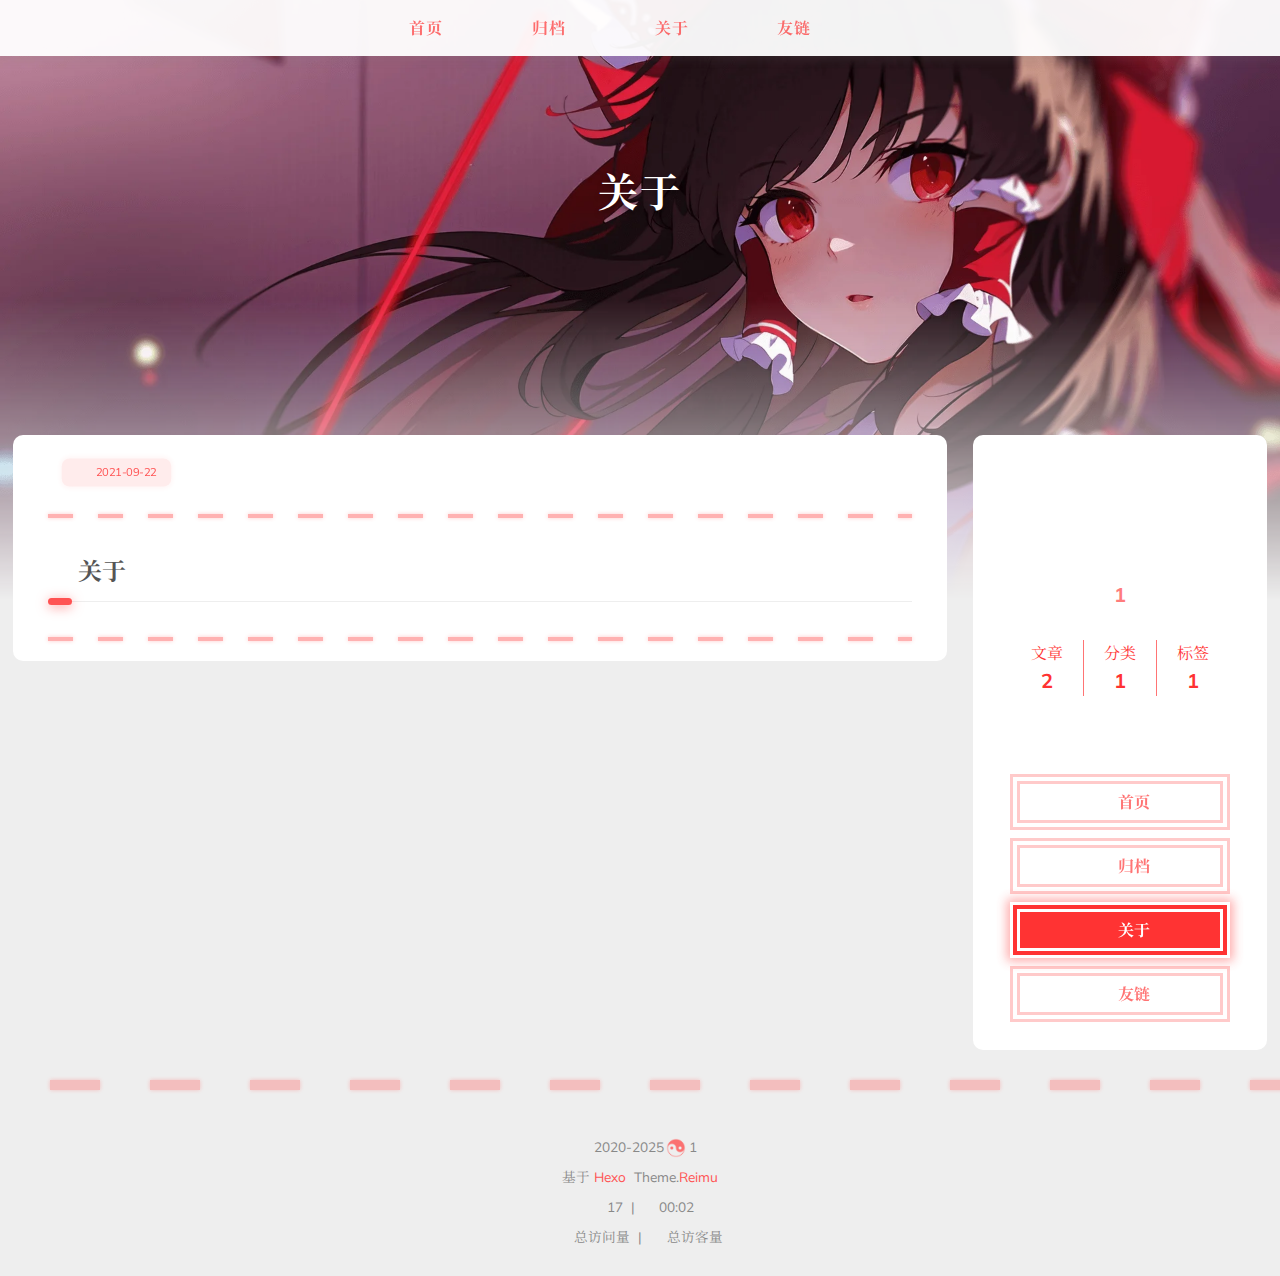
==== commit 65665f12: "Site updated: 2025-03-13 13:32:30" ====
--- a/about/index.html
+++ b/about/index.html
@@ -213,15 +213,15 @@
 <div class="sidebar-state">
   <div class="sidebar-state-article">
     <div>文章</div>
-    <div class="sidebar-state-number">1</div>
+    <div class="sidebar-state-number">2</div>
   </div>
   <div class="sidebar-state-category">
     <div>分类</div>
-    <div class="sidebar-state-number">0</div>
+    <div class="sidebar-state-number">1</div>
   </div>
   <div class="sidebar-state-tag">
     <div>标签</div>
-    <div class="sidebar-state-number">0</div>
+    <div class="sidebar-state-number">1</div>
   </div>
 </div>
 <div class="sidebar-social">
@@ -350,10 +350,10 @@
     
       <div>
         <span class="icon-brush"></span>
-        16
+        17
         &nbsp;|&nbsp;
         <span class="icon-coffee"></span>
-        00:01
+        00:02
       </div>
     
     
@@ -389,15 +389,15 @@
 <div class="sidebar-state">
   <div class="sidebar-state-article">
     <div>文章</div>
-    <div class="sidebar-state-number">1</div>
+    <div class="sidebar-state-number">2</div>
   </div>
   <div class="sidebar-state-category">
     <div>分类</div>
-    <div class="sidebar-state-number">0</div>
+    <div class="sidebar-state-number">1</div>
   </div>
   <div class="sidebar-state-tag">
     <div>标签</div>
-    <div class="sidebar-state-number">0</div>
+    <div class="sidebar-state-number">1</div>
   </div>
 </div>
 <div class="sidebar-social">
